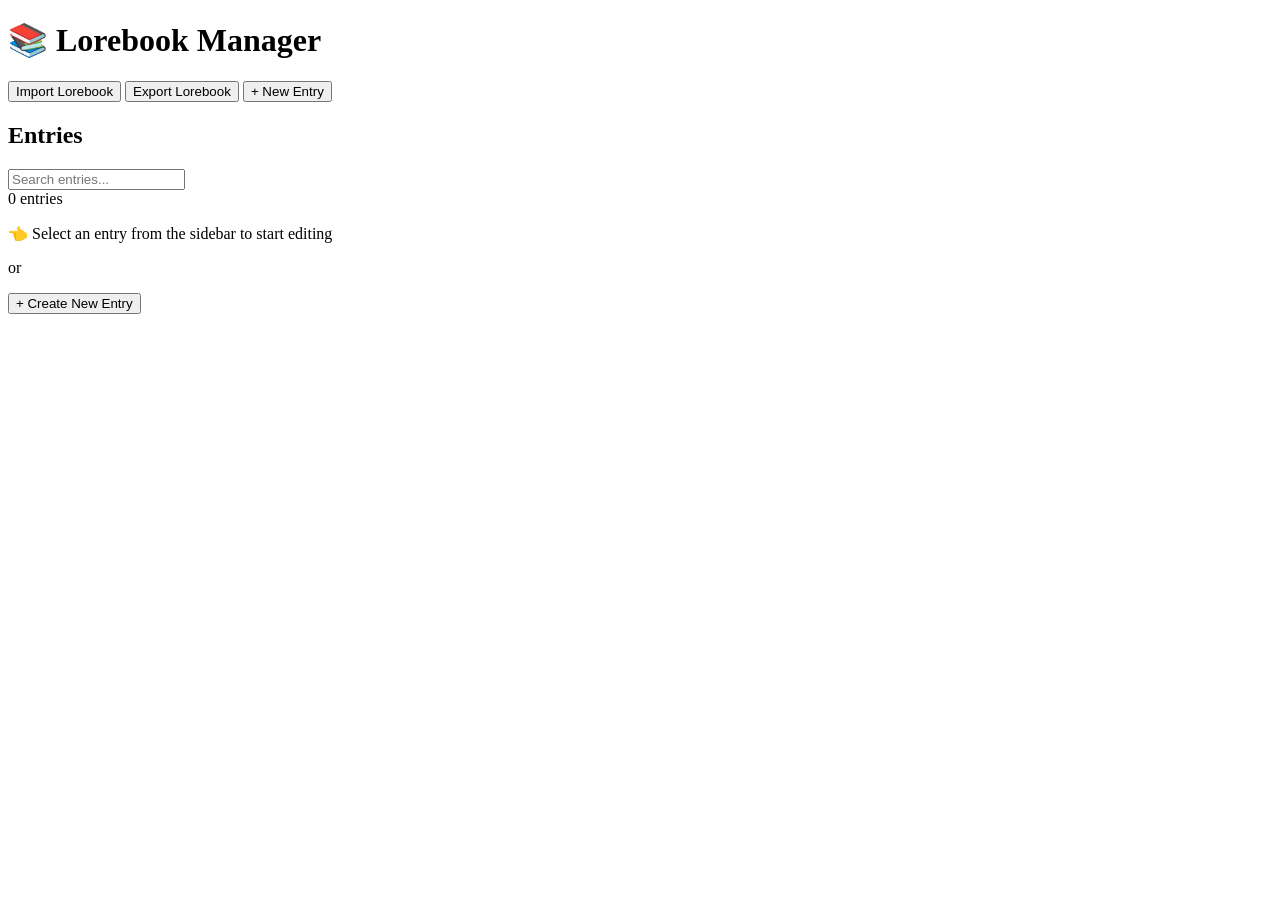
==== index.html @ e3a11a8a "Rename index to index.html" ====
<!DOCTYPE html>
<html lang="en">
<head>
    <meta charset="UTF-8">
    <meta name="viewport" content="width=device-width, initial-scale=1.0">
    <title>Lorebook Manager</title>
    <link rel="stylesheet" href="styles.css">
</head>
<body>
    <div class="app-container">
        <!-- Header -->
        <header class="app-header">
            <h1>📚 Lorebook Manager</h1>
            <div class="header-actions">
                <button id="importBtn" class="btn btn-primary">Import Lorebook</button>
                <button id="exportBtn" class="btn btn-secondary">Export Lorebook</button>
                <button id="newEntryBtn" class="btn btn-success">+ New Entry</button>
            </div>
        </header>

        <!-- Main Content -->
        <div class="main-content">
            <!-- Sidebar -->
            <aside class="sidebar">
                <div class="sidebar-header">
                    <h2>Entries</h2>
                    <input type="text" id="searchEntries" placeholder="Search entries..." class="search-input">
                </div>
                <div class="entry-count">
                    <span id="entryCount">0 entries</span>
                </div>
                <ul id="entryList" class="entry-list">
                    <!-- Entries will be populated here -->
                </ul>
            </aside>

            <!-- Editor Area -->
            <main class="editor-area">
                <div class="tabs-container">
                    <div id="tabBar" class="tab-bar">
                        <!-- Tabs will appear here -->
                    </div>
                </div>
                <div id="editorContent" class="editor-content">
                    <div class="empty-state">
                        <p>👈 Select an entry from the sidebar to start editing</p>
                        <p>or</p>
                        <button id="newEntryBtnAlt" class="btn btn-success">+ Create New Entry</button>
                    </div>
                </div>
            </main>
        </div>
    </div>

    <!-- Hidden file input for import -->
    <input type="file" id="fileInput" accept=".json" style="display: none;">

    <script src="script.js"></script>
</body>
</html>
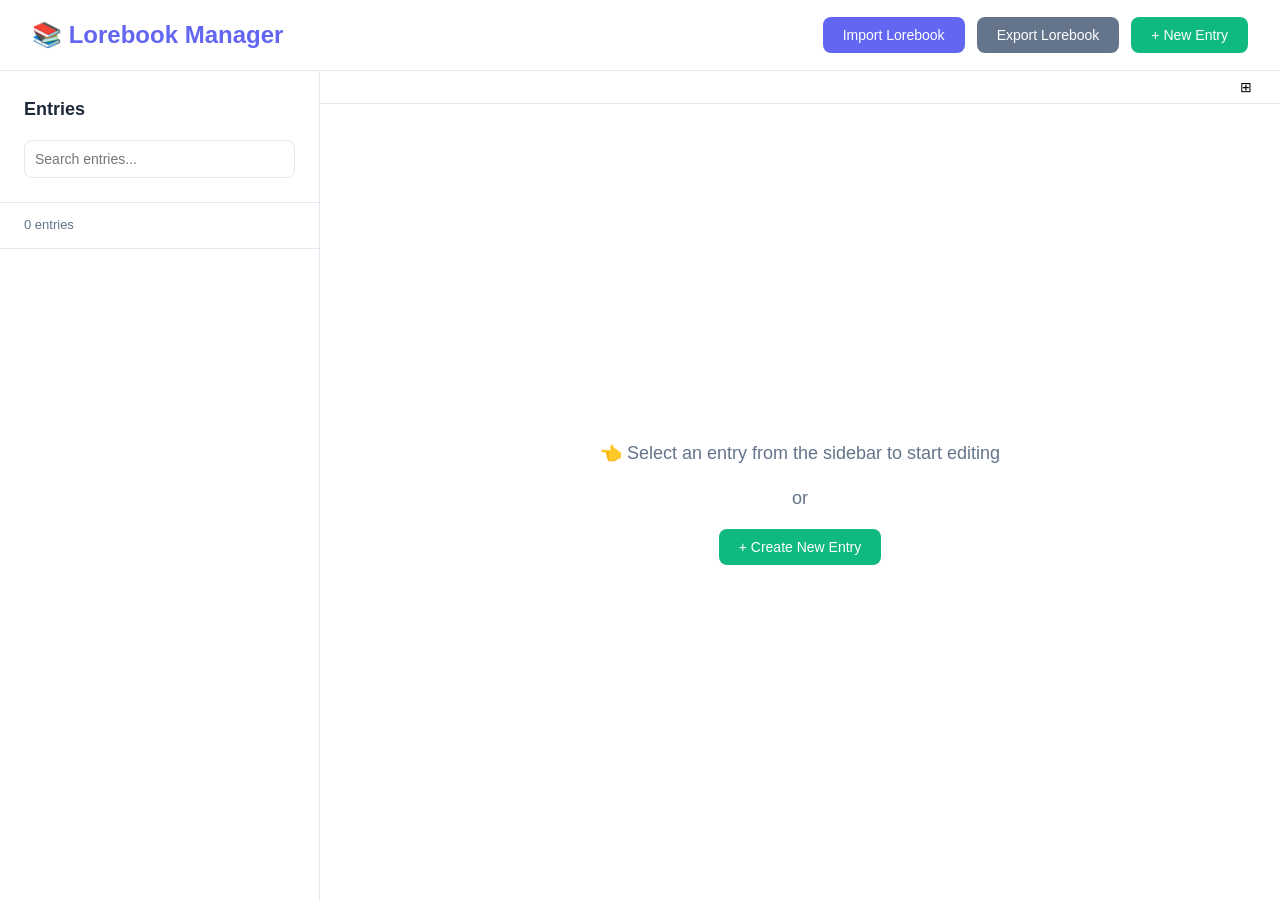
==== commit 0eb31514: "Add files via upload" ====
--- a/index.html
+++ b/index.html
@@ -40,6 +40,14 @@
                     <div id="tabBar" class="tab-bar">
                         <!-- Tabs will appear here -->
                     </div>
+                    <div class="view-controls">
+                        <button id="viewToggle" class="btn-icon" title="Toggle side-by-side view">
+                            <span id="viewIcon">⊞</span>
+                        </button>
+                        <button id="clearSelection" class="btn-icon" title="Clear selection" style="display: none;">
+                            <span>☑️ Clear</span>
+                        </button>
+                    </div>
                 </div>
                 <div id="editorContent" class="editor-content">
                     <div class="empty-state">
--- a/styles.css
+++ b/styles.css
@@ -0,0 +1,623 @@
+* {
+    margin: 0;
+    padding: 0;
+    box-sizing: border-box;
+}
+
+:root {
+    --primary-color: #6366f1;
+    --primary-hover: #4f46e5;
+    --secondary-color: #64748b;
+    --success-color: #10b981;
+    --danger-color: #ef4444;
+    --bg-color: #f8fafc;
+    --sidebar-bg: #ffffff;
+    --editor-bg: #ffffff;
+    --border-color: #e2e8f0;
+    --text-primary: #1e293b;
+    --text-secondary: #64748b;
+    --shadow: 0 1px 3px rgba(0, 0, 0, 0.1);
+    --shadow-lg: 0 10px 15px -3px rgba(0, 0, 0, 0.1);
+}
+
+body {
+    font-family: -apple-system, BlinkMacSystemFont, 'Segoe UI', Roboto, Oxygen, Ubuntu, Cantarell, sans-serif;
+    background-color: var(--bg-color);
+    color: var(--text-primary);
+    line-height: 1.6;
+}
+
+.app-container {
+    height: 100vh;
+    display: flex;
+    flex-direction: column;
+}
+
+/* Header */
+.app-header {
+    background: white;
+    padding: 1rem 2rem;
+    border-bottom: 1px solid var(--border-color);
+    display: flex;
+    justify-content: space-between;
+    align-items: center;
+    box-shadow: var(--shadow);
+}
+
+.app-header h1 {
+    font-size: 1.5rem;
+    font-weight: 700;
+    color: var(--primary-color);
+}
+
+.header-actions {
+    display: flex;
+    gap: 0.75rem;
+}
+
+/* Buttons */
+.btn {
+    padding: 0.625rem 1.25rem;
+    border: none;
+    border-radius: 0.5rem;
+    font-size: 0.875rem;
+    font-weight: 500;
+    cursor: pointer;
+    transition: all 0.2s;
+    display: inline-flex;
+    align-items: center;
+    gap: 0.5rem;
+}
+
+.btn:hover {
+    transform: translateY(-1px);
+    box-shadow: var(--shadow);
+}
+
+.btn-primary {
+    background-color: var(--primary-color);
+    color: white;
+}
+
+.btn-primary:hover {
+    background-color: var(--primary-hover);
+}
+
+.btn-secondary {
+    background-color: var(--secondary-color);
+    color: white;
+}
+
+.btn-secondary:hover {
+    background-color: #475569;
+}
+
+.btn-success {
+    background-color: var(--success-color);
+    color: white;
+}
+
+.btn-success:hover {
+    background-color: #059669;
+}
+
+.btn-danger {
+    background-color: var(--danger-color);
+    color: white;
+}
+
+.btn-danger:hover {
+    background-color: #dc2626;
+}
+
+.btn-small {
+    padding: 0.375rem 0.75rem;
+    font-size: 0.813rem;
+}
+
+/* Main Content */
+.main-content {
+    display: flex;
+    flex: 1;
+    overflow: hidden;
+}
+
+/* Sidebar */
+.sidebar {
+    width: 320px;
+    background: var(--sidebar-bg);
+    border-right: 1px solid var(--border-color);
+    display: flex;
+    flex-direction: column;
+}
+
+.sidebar-header {
+    padding: 1.5rem;
+    border-bottom: 1px solid var(--border-color);
+}
+
+.sidebar-header h2 {
+    font-size: 1.125rem;
+    margin-bottom: 1rem;
+    color: var(--text-primary);
+}
+
+.search-input {
+    width: 100%;
+    padding: 0.625rem;
+    border: 1px solid var(--border-color);
+    border-radius: 0.5rem;
+    font-size: 0.875rem;
+}
+
+.search-input:focus {
+    outline: none;
+    border-color: var(--primary-color);
+    box-shadow: 0 0 0 3px rgba(99, 102, 241, 0.1);
+}
+
+.entry-count {
+    padding: 0.75rem 1.5rem;
+    font-size: 0.813rem;
+    color: var(--text-secondary);
+    border-bottom: 1px solid var(--border-color);
+}
+
+.entry-list {
+    list-style: none;
+    overflow-y: auto;
+    flex: 1;
+}
+
+.entry-item {
+    padding: 1rem 1.5rem;
+    border-bottom: 1px solid var(--border-color);
+    cursor: pointer;
+    transition: background-color 0.2s;
+}
+
+.entry-item:hover {
+    background-color: #f1f5f9;
+}
+
+.entry-item.active {
+    background-color: #e0e7ff;
+    border-left: 3px solid var(--primary-color);
+}
+
+.entry-item.selected {
+    background-color: #fef3c7;
+    border-left: 3px solid #f59e0b;
+}
+
+.entry-item.selected.active {
+    background-color: #fde68a;
+}
+
+.entry-checkbox {
+    width: 18px;
+    height: 18px;
+    cursor: pointer;
+    flex-shrink: 0;
+}
+
+.entry-item-title {
+    font-weight: 600;
+    margin-bottom: 0.25rem;
+    color: var(--text-primary);
+    flex: 1;
+}
+
+.entry-item-header {
+    display: flex;
+    align-items: center;
+    gap: 0.75rem;
+    margin-bottom: 0.5rem;
+}
+
+.entry-number-input {
+    width: 50px;
+    padding: 0.25rem 0.5rem;
+    border: 1px solid var(--border-color);
+    border-radius: 0.25rem;
+    font-size: 0.813rem;
+    font-weight: 600;
+    text-align: center;
+    background: #f8fafc;
+    color: var(--primary-color);
+}
+
+.entry-number-input:hover {
+    border-color: var(--primary-color);
+    background: white;
+}
+
+.entry-number-input:focus {
+    outline: none;
+    border-color: var(--primary-color);
+    background: white;
+    box-shadow: 0 0 0 2px rgba(99, 102, 241, 0.1);
+}
+
+.entry-item-keywords {
+    font-size: 0.813rem;
+    color: var(--text-secondary);
+    display: flex;
+    flex-wrap: wrap;
+    gap: 0.375rem;
+    margin-top: 0.5rem;
+}
+
+.keyword-tag {
+    background-color: #f1f5f9;
+    padding: 0.125rem 0.5rem;
+    border-radius: 0.25rem;
+    font-size: 0.75rem;
+}
+
+.entry-item-status {
+    font-size: 0.75rem;
+    margin-top: 0.5rem;
+}
+
+.status-badge {
+    display: inline-block;
+    padding: 0.125rem 0.5rem;
+    border-radius: 0.25rem;
+    font-weight: 500;
+}
+
+.status-constant {
+    background-color: #dbeafe;
+    color: #1e40af;
+}
+
+.status-disabled {
+    background-color: #fee2e2;
+    color: #991b1b;
+}
+
+/* Editor Area */
+.editor-area {
+    flex: 1;
+    display: flex;
+    flex-direction: column;
+    background: var(--editor-bg);
+}
+
+.tabs-container {
+    border-bottom: 1px solid var(--border-color);
+    background: white;
+    display: flex;
+    justify-content: space-between;
+    align-items: center;
+}
+
+.view-controls {
+    display: flex;
+    gap: 0.5rem;
+    padding: 0 1rem;
+}
+
+.btn-icon {
+    padding: 0.5rem 0.75rem;
+    border: none;
+    background: transparent;
+    cursor: pointer;
+    border-radius: 0.375rem;
+    font-size: 1.125rem;
+    transition: background-color 0.2s;
+    display: flex;
+    align-items: center;
+    gap: 0.375rem;
+}
+
+.btn-icon:hover {
+    background: #f1f5f9;
+}
+
+.btn-icon span {
+    font-size: 0.875rem;
+}
+
+.tab-bar {
+    display: flex;
+    padding: 0 1rem;
+    overflow-x: auto;
+}
+
+.tab {
+    padding: 0.75rem 1.5rem;
+    border: none;
+    background: transparent;
+    cursor: pointer;
+    font-size: 0.875rem;
+    font-weight: 500;
+    color: var(--text-secondary);
+    border-bottom: 2px solid transparent;
+    transition: all 0.2s;
+    white-space: nowrap;
+    display: flex;
+    align-items: center;
+    gap: 0.5rem;
+}
+
+.tab:hover {
+    color: var(--text-primary);
+    background: #f8fafc;
+}
+
+.tab.active {
+    color: var(--primary-color);
+    border-bottom-color: var(--primary-color);
+}
+
+.tab-close {
+    margin-left: 0.5rem;
+    padding: 0.125rem 0.25rem;
+    border-radius: 0.25rem;
+    font-size: 1rem;
+    line-height: 1;
+}
+
+.tab-close:hover {
+    background: rgba(0, 0, 0, 0.1);
+}
+
+.editor-content {
+    flex: 1;
+    overflow-y: auto;
+    padding: 2rem;
+}
+
+.editor-content.editor-grid {
+    display: grid;
+    grid-template-columns: repeat(auto-fit, minmax(500px, 1fr));
+    gap: 2rem;
+    padding: 2rem;
+}
+
+.editor-panel {
+    background: white;
+    border: 1px solid var(--border-color);
+    border-radius: 0.5rem;
+    padding: 1.5rem;
+    box-shadow: var(--shadow);
+}
+
+.empty-state {
+    display: flex;
+    flex-direction: column;
+    align-items: center;
+    justify-content: center;
+    height: 100%;
+    color: var(--text-secondary);
+    gap: 1rem;
+}
+
+.empty-state p {
+    font-size: 1.125rem;
+}
+
+/* Entry Editor Form */
+.entry-editor {
+    max-width: 900px;
+    margin: 0 auto;
+}
+
+.form-group {
+    margin-bottom: 1.5rem;
+}
+
+.form-label {
+    display: block;
+    font-weight: 600;
+    margin-bottom: 0.5rem;
+    color: var(--text-primary);
+}
+
+.form-label-small {
+    font-size: 0.875rem;
+}
+
+.form-input,
+.form-textarea {
+    width: 100%;
+    padding: 0.75rem;
+    border: 1px solid var(--border-color);
+    border-radius: 0.5rem;
+    font-size: 0.938rem;
+    font-family: inherit;
+    transition: border-color 0.2s;
+}
+
+.form-input:focus,
+.form-textarea:focus {
+    outline: none;
+    border-color: var(--primary-color);
+    box-shadow: 0 0 0 3px rgba(99, 102, 241, 0.1);
+}
+
+.form-textarea {
+    min-height: 200px;
+    resize: vertical;
+    font-family: 'Courier New', monospace;
+}
+
+/* Keywords Row Layout */
+.keywords-row {
+    display: flex;
+    gap: 1rem;
+    align-items: flex-end;
+}
+
+.keyword-field {
+    flex: 1;
+    display: flex;
+    flex-direction: column;
+    gap: 0.25rem;
+}
+
+.keyword-logic {
+    width: 140px;
+    display: flex;
+    flex-direction: column;
+    gap: 0.25rem;
+}
+
+.keyword-field input,
+.keyword-logic select {
+    width: 100%;
+}
+
+@media (max-width: 768px) {
+    .keywords-row {
+        flex-direction: column;
+        align-items: stretch;
+    }
+    
+    .keyword-logic {
+        width: 100%;
+    }
+}
+
+.keywords-input-container {
+    display: flex;
+    flex-wrap: wrap;
+    gap: 0.5rem;
+    padding: 0.625rem;
+    border: 1px solid var(--border-color);
+    border-radius: 0.5rem;
+    min-height: 50px;
+}
+
+.keyword-chip {
+    display: inline-flex;
+    align-items: center;
+    gap: 0.375rem;
+    background-color: #e0e7ff;
+    color: var(--primary-color);
+    padding: 0.375rem 0.75rem;
+    border-radius: 0.375rem;
+    font-size: 0.875rem;
+    font-weight: 500;
+}
+
+.keyword-remove {
+    cursor: pointer;
+    font-weight: bold;
+    opacity: 0.7;
+}
+
+.keyword-remove:hover {
+    opacity: 1;
+}
+
+.keyword-input {
+    border: none;
+    outline: none;
+    flex: 1;
+    min-width: 120px;
+    padding: 0.375rem;
+    font-size: 0.875rem;
+}
+
+/* Advanced Settings */
+.advanced-settings {
+    margin-top: 2rem;
+    border: 1px solid var(--border-color);
+    border-radius: 0.5rem;
+    overflow: hidden;
+}
+
+.advanced-settings-header {
+    background: #f8fafc;
+    padding: 1rem 1.5rem;
+    cursor: pointer;
+    display: flex;
+    justify-content: space-between;
+    align-items: center;
+    user-select: none;
+}
+
+.advanced-settings-header:hover {
+    background: #f1f5f9;
+}
+
+.advanced-settings-title {
+    font-weight: 600;
+    color: var(--text-primary);
+}
+
+.advanced-settings-toggle {
+    font-size: 1.25rem;
+    transition: transform 0.2s;
+}
+
+.advanced-settings-toggle.open {
+    transform: rotate(180deg);
+}
+
+.advanced-settings-content {
+    padding: 1.5rem;
+    display: none;
+    background: white;
+}
+
+.advanced-settings-content.open {
+    display: block;
+}
+
+.advanced-grid {
+    display: grid;
+    grid-template-columns: repeat(auto-fit, minmax(250px, 1fr));
+    gap: 1.25rem;
+}
+
+.checkbox-group {
+    display: flex;
+    align-items: center;
+    gap: 0.5rem;
+}
+
+.checkbox-group input[type="checkbox"] {
+    width: 1.125rem;
+    height: 1.125rem;
+    cursor: pointer;
+}
+
+.form-input-number {
+    width: 100%;
+    padding: 0.625rem;
+    border: 1px solid var(--border-color);
+    border-radius: 0.5rem;
+    font-size: 0.938rem;
+}
+
+/* Editor Actions */
+.editor-actions {
+    margin-top: 2rem;
+    padding-top: 2rem;
+    border-top: 1px solid var(--border-color);
+    display: flex;
+    gap: 1rem;
+}
+
+/* Scrollbar Styling */
+::-webkit-scrollbar {
+    width: 8px;
+    height: 8px;
+}
+
+::-webkit-scrollbar-track {
+    background: #f1f5f9;
+}
+
+::-webkit-scrollbar-thumb {
+    background: #cbd5e1;
+    border-radius: 4px;
+}
+
+::-webkit-scrollbar-thumb:hover {
+    background: #94a3b8;
+}
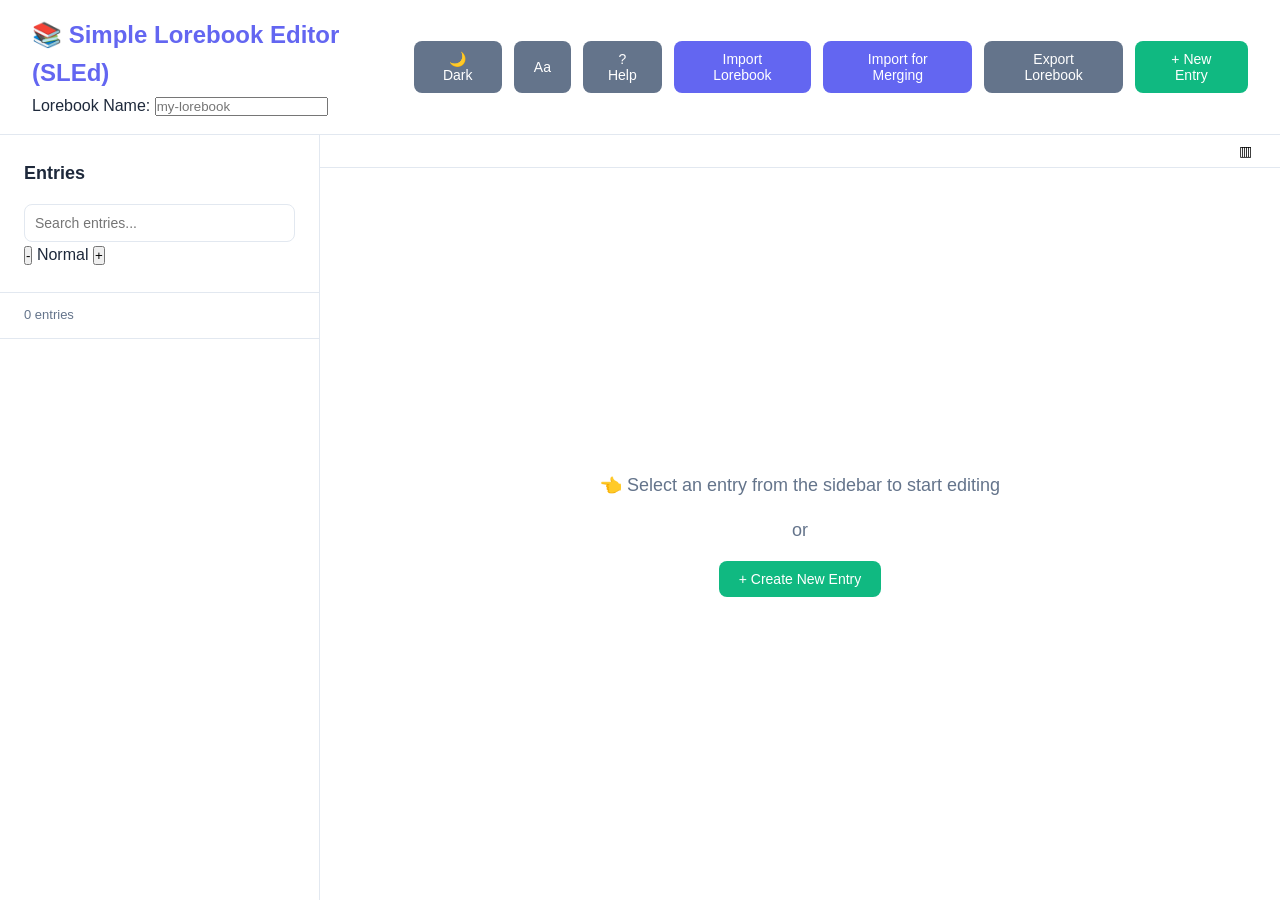
==== commit 8a006163: "Update index.html" ====
--- a/index.html
+++ b/index.html
@@ -3,16 +3,33 @@
 <head>
     <meta charset="UTF-8">
     <meta name="viewport" content="width=device-width, initial-scale=1.0">
-    <title>Lorebook Manager</title>
+    <title>Simple Lorebook Editor - SLEd</title>
+    <link rel="preconnect" href="https://fonts.googleapis.com">
+    <link rel="preconnect" href="https://fonts.gstatic.com" crossorigin>
+    
+    <link href="https://fonts.googleapis.com/css2?family=Fredericka+the+Great&family=Noto+Sans:wght@400;500;600;700&display=swap" rel="stylesheet">
+    
+    <link rel="stylesheet" href="https://fonts.googleapis.com/css2?family=Material+Symbols+Outlined:opsz,wght,FILL,GRAD@20..48,100..700,0..1,-50..200" />
+    
     <link rel="stylesheet" href="styles.css">
 </head>
 <body>
     <div class="app-container">
         <!-- Header -->
         <header class="app-header">
-            <h1>📚 Lorebook Manager</h1>
+            <div class="header-left">
+                <h1>📚 Simple Lorebook Editor <span class="app-nickname">(SLEd)</span></h1>
+                <div class="lorebook-name-container">
+                    <label for="lorebookName" class="lorebook-name-label">Lorebook Name:</label>
+                    <input type="text" id="lorebookName" class="lorebook-name-input" placeholder="my-lorebook" value="">
+                </div>
+            </div>
             <div class="header-actions">
+                <button id="themeToggle" class="btn btn-secondary" title="Toggle Dark Mode">🌙 Dark</button>
+                <button id="fontToggle" class="btn btn-secondary" title="Toggle Dyslexia-Friendly Font">Aa</button>
+                <button id="helpBtn" class="btn btn-secondary" title="View Help & Documentation">? Help</button>
                 <button id="importBtn" class="btn btn-primary">Import Lorebook</button>
+                <button id="importMergeBtn" class="btn btn-primary" title="Import another lorebook to merge entries">Import for Merging</button>
                 <button id="exportBtn" class="btn btn-secondary">Export Lorebook</button>
                 <button id="newEntryBtn" class="btn btn-success">+ New Entry</button>
             </div>
@@ -23,9 +40,14 @@
             <!-- Sidebar -->
             <aside class="sidebar">
                 <div class="sidebar-header">
-                    <h2>Entries</h2>
-                    <input type="text" id="searchEntries" placeholder="Search entries..." class="search-input">
-                </div>
+    <h2>Entries</h2>
+    <input type="text" id="searchEntries" placeholder="Search entries..." class="search-input">
+    <div class="zoom-controls">
+        <button id="zoomOut" class="zoom-btn" title="Zoom Out">-</button>
+        <span id="zoomLevel" class="zoom-level">Normal</span>
+        <button id="zoomIn" class="zoom-btn" title="Zoom In">+</button>
+    </div>
+</div>
                 <div class="entry-count">
                     <span id="entryCount">0 entries</span>
                 </div>
@@ -42,7 +64,7 @@
                     </div>
                     <div class="view-controls">
                         <button id="viewToggle" class="btn-icon" title="Toggle side-by-side view">
-                            <span id="viewIcon">⊞</span>
+                            <span id="viewIcon">▥</span>
                         </button>
                         <button id="clearSelection" class="btn-icon" title="Clear selection" style="display: none;">
                             <span>☑️ Clear</span>
@@ -62,6 +84,54 @@
 
     <!-- Hidden file input for import -->
     <input type="file" id="fileInput" accept=".json" style="display: none;">
+    
+    <!-- Hidden file input for merge import -->
+    <input type="file" id="fileMergeInput" accept=".json" style="display: none;">
+
+    <!-- Help Modal -->
+    <div id="helpModal" class="modal" style="display: none;">
+        <div class="modal-content">
+            <div class="modal-header">
+                <h2>📚 Simple Lorebook Editor (SLEd) - Help</h2>
+                <button id="closeHelp" class="modal-close">&times;</button>
+            </div>
+            <div id="helpContent" class="modal-body">
+                <!-- Help content will be loaded here -->
+            </div>
+        </div>
+    </div>
+
+    <!-- Merge Modal -->
+    <div id="mergeModal" class="modal" style="display: none;">
+        <div class="modal-content modal-large">
+            <div class="modal-header">
+                <h2>🔀 Merge Entries from Another Lorebook</h2>
+                <button id="closeMerge" class="modal-close">&times;</button>
+            </div>
+            <div class="modal-body">
+                <div class="merge-info">
+                    <p><strong>Current Lorebook:</strong> <span id="currentLorebookName"></span></p>
+                    <p><strong>Merging From:</strong> <span id="mergeLorebookName"></span></p>
+                    <p class="merge-instructions">Select the entries you want to bring into your current lorebook. UIDs will be automatically renumbered to avoid conflicts.</p>
+                </div>
+                
+                <div class="merge-actions-top">
+                    <button id="selectAllMerge" class="btn btn-secondary btn-small">Select All</button>
+                    <button id="deselectAllMerge" class="btn btn-secondary btn-small">Deselect All</button>
+                    <span class="merge-count">0 entries selected</span>
+                </div>
+                
+                <div id="mergeEntryList" class="merge-entry-list">
+                    <!-- Merge entries will be populated here -->
+                </div>
+                
+                <div class="merge-actions-bottom">
+                    <button id="cancelMerge" class="btn btn-secondary">Cancel</button>
+                    <button id="confirmMerge" class="btn btn-success">Merge Selected Entries</button>
+                </div>
+            </div>
+        </div>
+    </div>
 
     <script src="script.js"></script>
 </body>
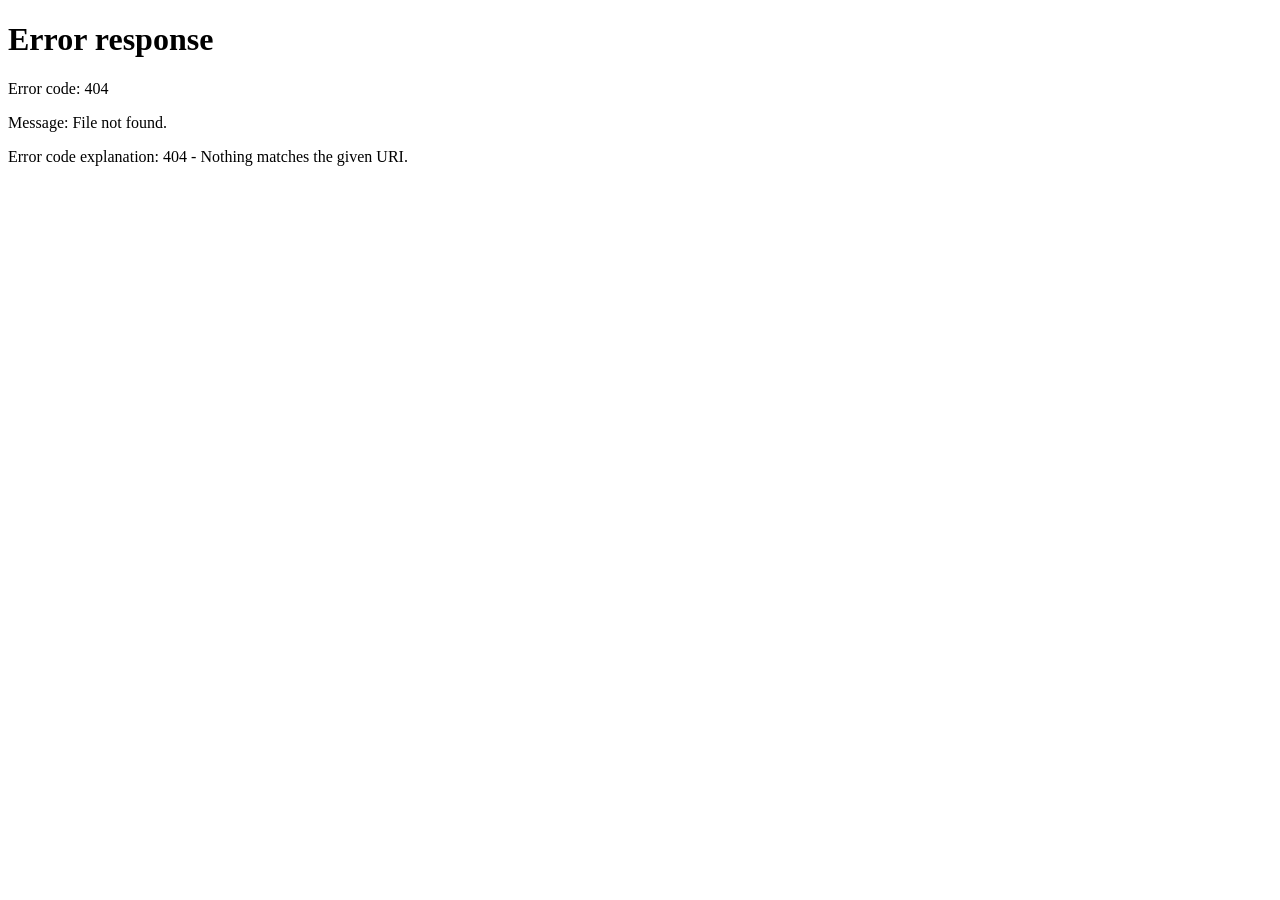
==== commit e69b5ec8: "Shift to Redirect version Changing the main Index page to redirect to a browser-appropriate version." ====
--- a/index.html
+++ b/index.html
@@ -3,136 +3,222 @@
 <head>
     <meta charset="UTF-8">
     <meta name="viewport" content="width=device-width, initial-scale=1.0">
-    <title>Simple Lorebook Editor - SLEd</title>
+    <title>SLEd - Simple Lorebook Editor</title>
+    <link rel="icon" type="image/png" href="Sledlogo.png">
     <link rel="preconnect" href="https://fonts.googleapis.com">
     <link rel="preconnect" href="https://fonts.gstatic.com" crossorigin>
     
     <link href="https://fonts.googleapis.com/css2?family=Fredericka+the+Great&family=Noto+Sans:wght@400;500;600;700&display=swap" rel="stylesheet">
-    
     <link rel="stylesheet" href="https://fonts.googleapis.com/css2?family=Material+Symbols+Outlined:opsz,wght,FILL,GRAD@20..48,100..700,0..1,-50..200" />
     
-    <link rel="stylesheet" href="styles.css">
+    <style>
+        :root {
+            /* Light Mode - Creamy Theme */
+            --primary-color: #8b6f47;
+            --primary-hover: #6d563a;
+            --secondary-color: #9a8472;
+            --success-color: #6b8e5a;
+            --danger-color: #c85a54;
+            --bg-color: #faf7f2;
+            --sidebar-bg: #fff9f0;
+            --editor-bg: #fffcf7;
+            --card-bg: #ffffff;
+            --border-color: #e8dcc8;
+            --hover-bg: #f5ede0;
+            --text-primary: #3d3026;
+            --text-secondary: #8b7b6a;
+            --shadow: 0 1px 3px rgba(61, 48, 38, 0.08);
+            --shadow-lg: 0 10px 15px -3px rgba(61, 48, 38, 0.1);
+            --accent-warm: #d4a574;
+            
+            /* Font Configuration */
+            --font-header: 'Fredericka the Great', cursive;
+            --font-body: 'Noto Sans', -apple-system, BlinkMacSystemFont, 'Segoe UI', Roboto, sans-serif;
+        }
+
+        body {
+            font-family: var(--font-body);
+            background-color: var(--bg-color);
+            color: var(--text-primary);
+            display: flex;
+            justify-content: center;
+            align-items: center;
+            height: 100vh;
+            margin: 0;
+            line-height: 1.6;
+        }
+        
+        .redirect-container {
+            text-align: center;
+            padding: 2.5rem;
+            background: var(--card-bg);
+            border-radius: 0.75rem;
+            box-shadow: var(--shadow-lg);
+            max-width: 450px;
+            border: 1px solid var(--border-color);
+        }
+        
+        .title-container {
+            display: flex;
+            align-items: center;
+            justify-content: center;
+            gap: 0.5rem;
+            margin-bottom: 1.5rem;
+        }
+        
+        .title-sled {
+            font-family: var(--font-header);
+            font-size: 2.5rem;
+            font-weight: 700;
+            color: var(--primary-color);
+            letter-spacing: 0.5px;
+            margin: 0;
+        }
+        
+        .title-redirect {
+            font-family: var(--font-body);
+            font-size: 1.25rem;
+            font-weight: 500;
+            color: var(--text-primary);
+            margin: 0;
+        }
+        
+        .loader {
+            border: 4px solid var(--border-color);
+            border-top: 4px solid var(--primary-color);
+            border-radius: 50%;
+            width: 48px;
+            height: 48px;
+            animation: spin 2s linear infinite;
+            margin: 2rem auto;
+        }
+        
+        @keyframes spin {
+            0% { transform: rotate(0deg); }
+            100% { transform: rotate(360deg); }
+        }
+        
+        .redirect-text {
+            font-size: 1.125rem;
+            color: var(--text-secondary);
+            margin-bottom: 1.5rem;
+        }
+        
+        .manual-links {
+            margin-top: 2rem;
+            padding-top: 1.5rem;
+            border-top: 1px solid var(--border-color);
+        }
+        
+        .manual-links p {
+            font-size: 0.938rem;
+            color: var(--text-secondary);
+            margin-bottom: 1rem;
+        }
+        
+        .manual-links a {
+            display: inline-flex;
+            align-items: center;
+            gap: 0.5rem;
+            margin: 0.5rem;
+            padding: 0.75rem 1.25rem;
+            background-color: var(--primary-color);
+            color: white;
+            text-decoration: none;
+            border-radius: 0.5rem;
+            font-weight: 500;
+            font-size: 0.938rem;
+            transition: all 0.2s;
+            box-shadow: var(--shadow);
+        }
+        
+        .manual-links a:hover {
+            background-color: var(--primary-hover);
+            transform: translateY(-1px);
+            box-shadow: var(--shadow-lg);
+        }
+        
+        .material-symbols-outlined {
+            font-size: 1.125rem;
+            vertical-align: middle;
+            line-height: 1;
+        }
+    </style>
 </head>
 <body>
-    <div class="app-container">
-        <!-- Header -->
-        <header class="app-header">
-            <div class="header-left">
-                <h1>📚 Simple Lorebook Editor <span class="app-nickname">(SLEd)</span></h1>
-                <div class="lorebook-name-container">
-                    <label for="lorebookName" class="lorebook-name-label">Lorebook Name:</label>
-                    <input type="text" id="lorebookName" class="lorebook-name-input" placeholder="my-lorebook" value="">
-                </div>
-            </div>
-            <div class="header-actions">
-                <button id="themeToggle" class="btn btn-secondary" title="Toggle Dark Mode">🌙 Dark</button>
-                <button id="fontToggle" class="btn btn-secondary" title="Toggle Dyslexia-Friendly Font">Aa</button>
-                <button id="helpBtn" class="btn btn-secondary" title="View Help & Documentation">? Help</button>
-                <button id="importBtn" class="btn btn-primary">Import Lorebook</button>
-                <button id="importMergeBtn" class="btn btn-primary" title="Import another lorebook to merge entries">Import for Merging</button>
-                <button id="exportBtn" class="btn btn-secondary">Export Lorebook</button>
-                <button id="newEntryBtn" class="btn btn-success">+ New Entry</button>
-            </div>
-        </header>
-
-        <!-- Main Content -->
-        <div class="main-content">
-            <!-- Sidebar -->
-            <aside class="sidebar">
-                <div class="sidebar-header">
-    <h2>Entries</h2>
-    <input type="text" id="searchEntries" placeholder="Search entries..." class="search-input">
-    <div class="zoom-controls">
-        <button id="zoomOut" class="zoom-btn" title="Zoom Out">-</button>
-        <span id="zoomLevel" class="zoom-level">Normal</span>
-        <button id="zoomIn" class="zoom-btn" title="Zoom In">+</button>
-    </div>
-</div>
-                <div class="entry-count">
-                    <span id="entryCount">0 entries</span>
-                </div>
-                <ul id="entryList" class="entry-list">
-                    <!-- Entries will be populated here -->
-                </ul>
-            </aside>
-
-            <!-- Editor Area -->
-            <main class="editor-area">
-                <div class="tabs-container">
-                    <div id="tabBar" class="tab-bar">
-                        <!-- Tabs will appear here -->
-                    </div>
-                    <div class="view-controls">
-                        <button id="viewToggle" class="btn-icon" title="Toggle side-by-side view">
-                            <span id="viewIcon">▥</span>
-                        </button>
-                        <button id="clearSelection" class="btn-icon" title="Clear selection" style="display: none;">
-                            <span>☑️ Clear</span>
-                        </button>
-                    </div>
-                </div>
-                <div id="editorContent" class="editor-content">
-                    <div class="empty-state">
-                        <p>👈 Select an entry from the sidebar to start editing</p>
-                        <p>or</p>
-                        <button id="newEntryBtnAlt" class="btn btn-success">+ Create New Entry</button>
-                    </div>
-                </div>
-            </main>
+    <div class="redirect-container">
+        <div class="title-container">
+            <h1 class="title-sled">SLEd</h1>
+            <span class="title-redirect">ding to the right version of the website...</span>
+        </div>
+        <div class="loader"></div>
+        <div class="manual-links">
+            <p>If you're not redirected automatically, you can select a version manually:</p>
+            <a href="Desktop/index.html">
+                <span class="material-symbols-outlined">computer</span>
+                Desktop Version
+            </a>
+            <a href="Mobile/index.html">
+                <span class="material-symbols-outlined">smartphone</span>
+                Mobile Version
+            </a>
         </div>
     </div>
 
-    <!-- Hidden file input for import -->
-    <input type="file" id="fileInput" accept=".json" style="display: none;">
-    
-    <!-- Hidden file input for merge import -->
-    <input type="file" id="fileMergeInput" accept=".json" style="display: none;">
-
-    <!-- Help Modal -->
-    <div id="helpModal" class="modal" style="display: none;">
-        <div class="modal-content">
-            <div class="modal-header">
-                <h2>📚 Simple Lorebook Editor (SLEd) - Help</h2>
-                <button id="closeHelp" class="modal-close">&times;</button>
-            </div>
-            <div id="helpContent" class="modal-body">
-                <!-- Help content will be loaded here -->
-            </div>
-        </div>
-    </div>
-
-    <!-- Merge Modal -->
-    <div id="mergeModal" class="modal" style="display: none;">
-        <div class="modal-content modal-large">
-            <div class="modal-header">
-                <h2>🔀 Merge Entries from Another Lorebook</h2>
-                <button id="closeMerge" class="modal-close">&times;</button>
-            </div>
-            <div class="modal-body">
-                <div class="merge-info">
-                    <p><strong>Current Lorebook:</strong> <span id="currentLorebookName"></span></p>
-                    <p><strong>Merging From:</strong> <span id="mergeLorebookName"></span></p>
-                    <p class="merge-instructions">Select the entries you want to bring into your current lorebook. UIDs will be automatically renumbered to avoid conflicts.</p>
-                </div>
-                
-                <div class="merge-actions-top">
-                    <button id="selectAllMerge" class="btn btn-secondary btn-small">Select All</button>
-                    <button id="deselectAllMerge" class="btn btn-secondary btn-small">Deselect All</button>
-                    <span class="merge-count">0 entries selected</span>
-                </div>
-                
-                <div id="mergeEntryList" class="merge-entry-list">
-                    <!-- Merge entries will be populated here -->
-                </div>
-                
-                <div class="merge-actions-bottom">
-                    <button id="cancelMerge" class="btn btn-secondary">Cancel</button>
-                    <button id="confirmMerge" class="btn btn-success">Merge Selected Entries</button>
-                </div>
-            </div>
-        </div>
-    </div>
-
-    <script src="script.js"></script>
+    <script>
+        // Function to detect if the device is mobile
+        function isMobileDevice() {
+            // Check if user agent is a mobile device
+            const userAgent = navigator.userAgent || navigator.vendor || window.opera;
+            
+            // More specific regex for mobile devices - excludes desktop browsers
+            const mobileRegex = /Android|webOS|iPhone|iPod|BlackBerry|IEMobile|Opera Mini|Mobile.+Mobile|Windows Phone/i;
+            
+            // Check for specific mobile indicators in user agent
+            if (mobileRegex.test(userAgent)) {
+                return true;
+            }
+            
+            // Check for tablet-specific indicators
+            if (/iPad|Android(?!.*Mobile)|Tablet/i.test(userAgent)) {
+                return true;
+            }
+            
+            // Check for mobile-specific platforms (but exclude desktop Firefox)
+            const isMobilePlatform = /Mobi|Android/i.test(userAgent);
+            const isDesktopFirefox = /Firefox/.test(userAgent) && !/Mobile|Android|Mobi/.test(userAgent);
+            
+            if (isMobilePlatform && !isDesktopFirefox) {
+                return true;
+            }
+            
+            // Only use screen width and touch as secondary indicators
+            // and only if user agent is inconclusive
+            const hasTouchEvents = 'ontouchstart' in window || navigator.maxTouchPoints > 0;
+            const isSmallScreen = window.innerWidth <= 768;
+            
+            // Consider it mobile only if both indicators are true
+            // and we haven't already identified it as desktop
+            if (hasTouchEvents && isSmallScreen && !isDesktopFirefox) {
+                return true;
+            }
+            
+            return false;
+        }
+
+        // Function to redirect to the appropriate version
+        function redirectToAppropriateVersion() {
+            const isMobile = isMobileDevice();
+            
+            if (isMobile) {
+                window.location.href = 'Mobile/index.html';
+            } else {
+                window.location.href = 'Desktop/index.html';
+            }
+        }
+
+        // Redirect after a short delay to ensure the page loads properly
+        setTimeout(redirectToAppropriateVersion, 1500);
+    </script>
 </body>
 </html>
